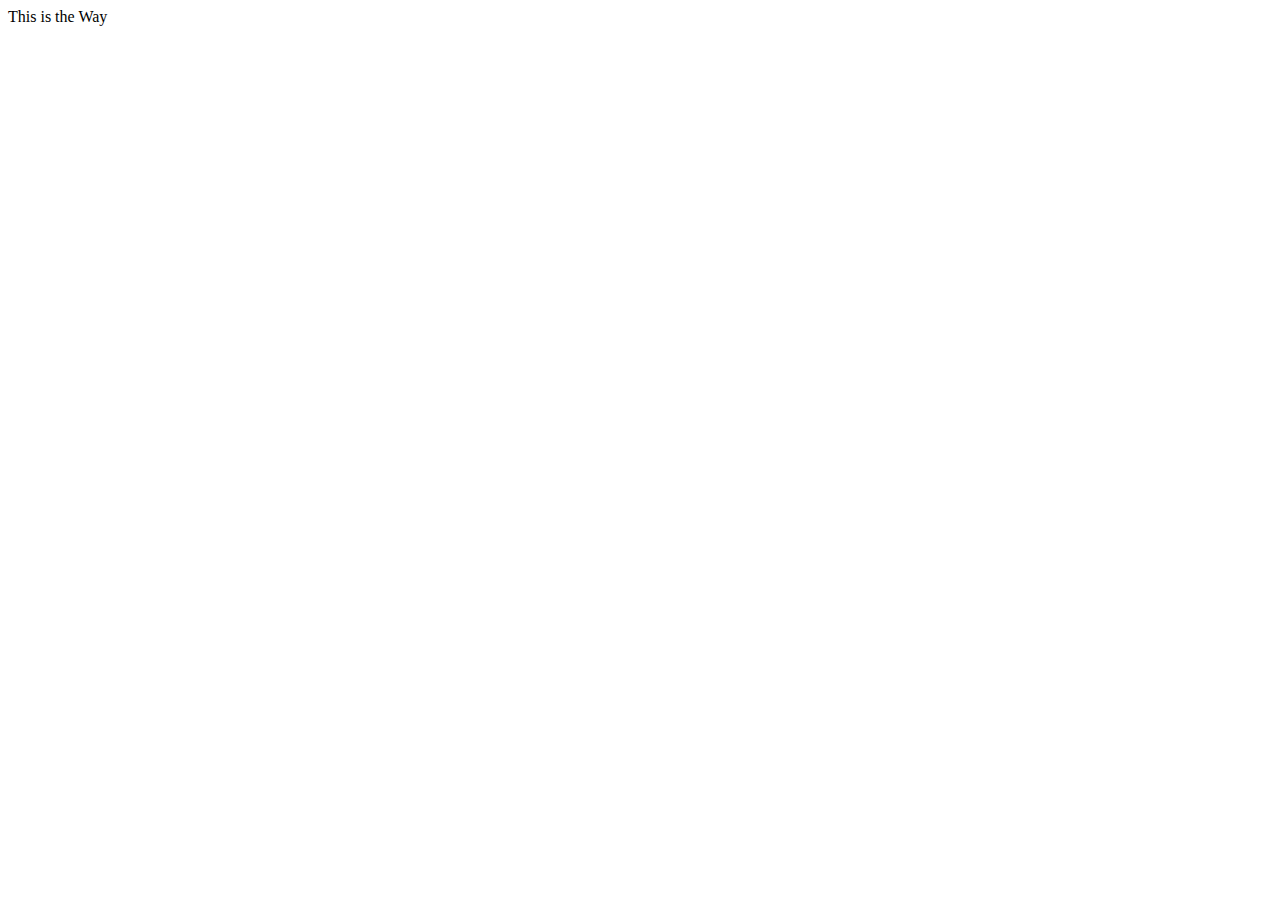
==== disney.html @ d29c8251 "Initial commit" ====
<!DOCTYPE html>
<html lang="en">
<head>
    <meta charset="UTF-8">
    <meta http-equiv="X-UA-Compatible" content="IE=edge">
    <meta name="viewport" content="width=device-width, initial-scale=1.0">
    <title>Document</title>
    <link rel="shortcut icon" href="assets/favicon.ico" type="image/x-icon">
    <link href="https://cdn.jsdelivr.net/npm/bootstrap@5.0.0-beta2/dist/css/bootstrap.min.css" rel="stylesheet"
        integrity="sha384-BmbxuPwQa2lc/FVzBcNJ7UAyJxM6wuqIj61tLrc4wSX0szH/Ev+nYRRuWlolflfl" crossorigin="anonymous">
    <link rel="stylesheet" href="style.css">
</head>
<body>
    This is the Way
</body>
</html>
---- style.css ----
.container{
    margin-top: 1%;
}

.inner{
    overflow: hidden;
}

.inner img{
    transition: all 0.5s ease;
}

.inner:hover img{
    transform: scale(1.2);
}
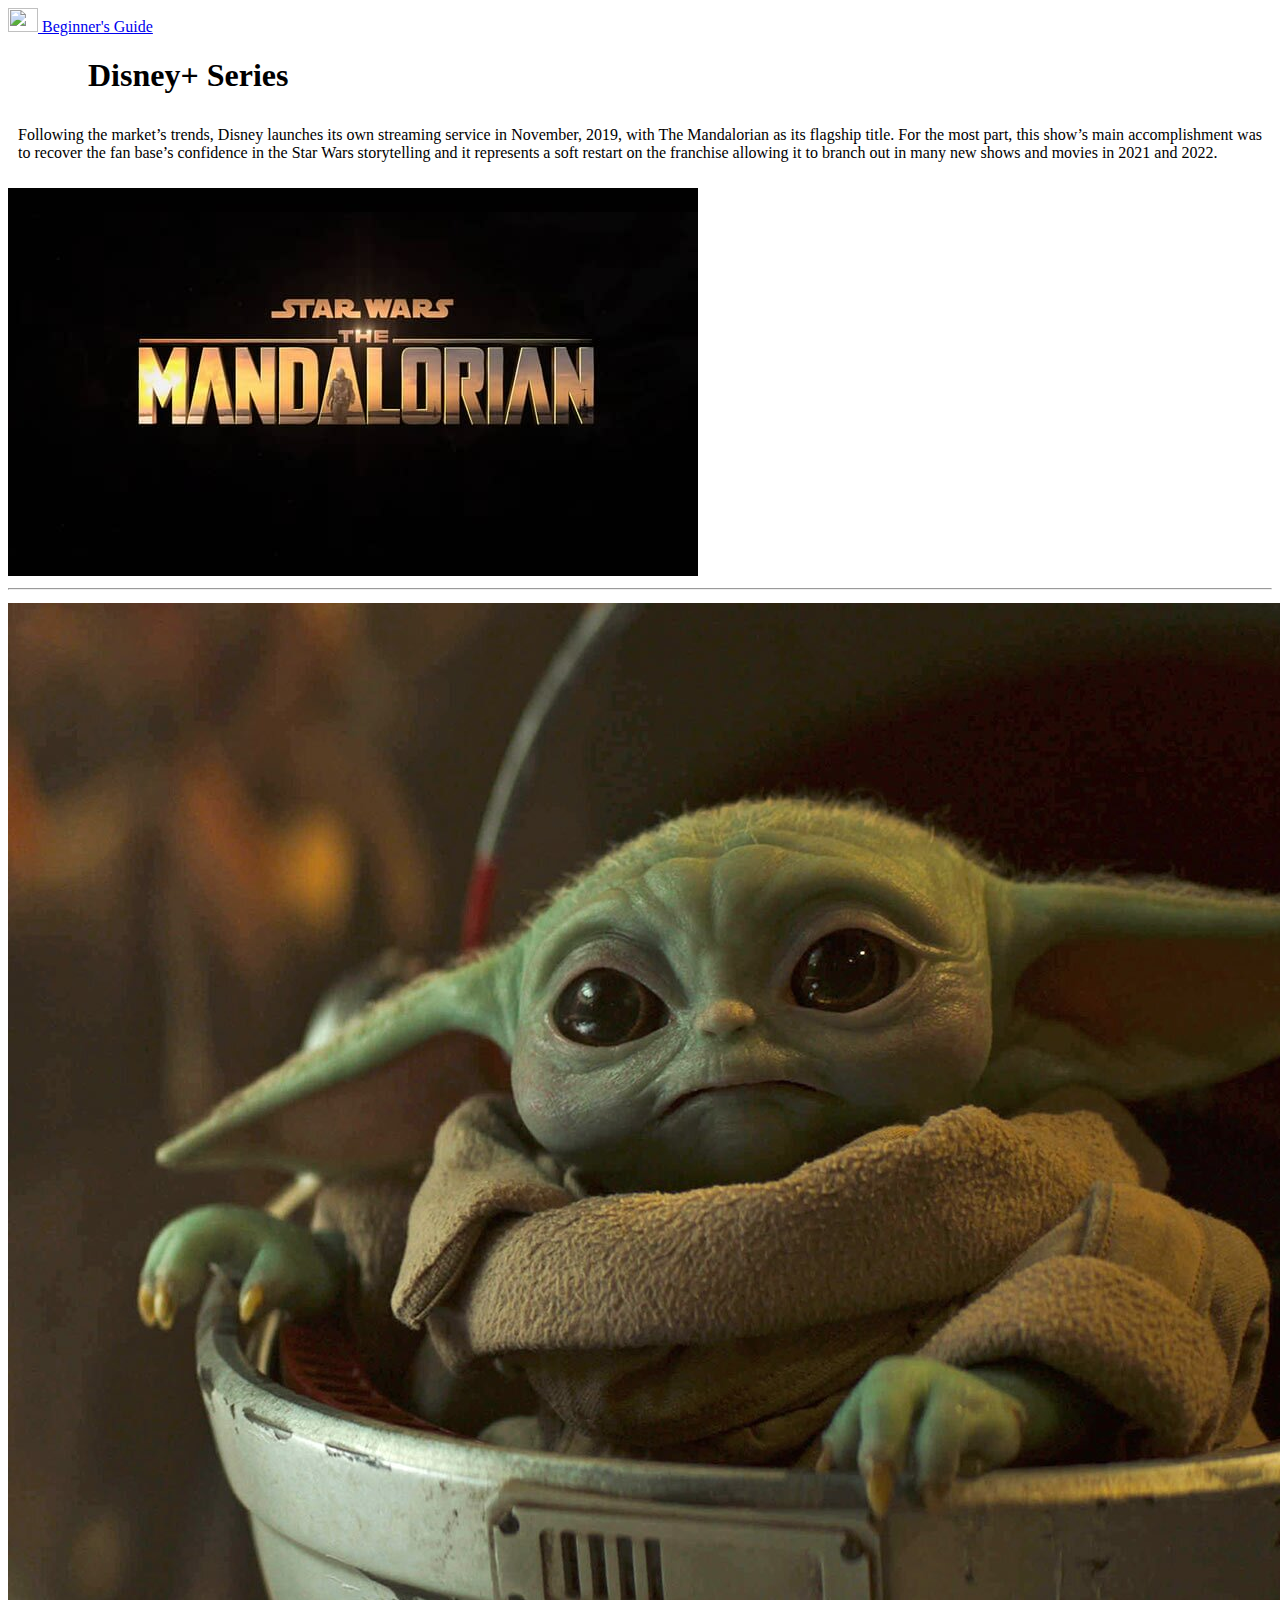
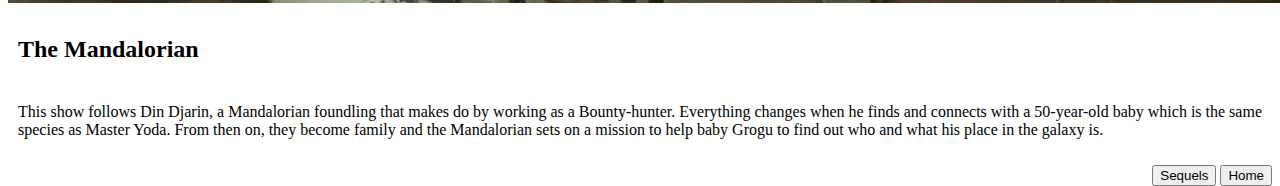
==== commit 909f90f4: "últimas atulizações do site e revisão" ====
--- a/disney.html
+++ b/disney.html
@@ -1,16 +1,93 @@
 <!DOCTYPE html>
 <html lang="en">
+
 <head>
     <meta charset="UTF-8">
     <meta http-equiv="X-UA-Compatible" content="IE=edge">
     <meta name="viewport" content="width=device-width, initial-scale=1.0">
-    <title>Document</title>
+    <title>Disney+ Series</title>
     <link rel="shortcut icon" href="assets/favicon.ico" type="image/x-icon">
     <link href="https://cdn.jsdelivr.net/npm/bootstrap@5.0.0-beta2/dist/css/bootstrap.min.css" rel="stylesheet"
         integrity="sha384-BmbxuPwQa2lc/FVzBcNJ7UAyJxM6wuqIj61tLrc4wSX0szH/Ev+nYRRuWlolflfl" crossorigin="anonymous">
     <link rel="stylesheet" href="style.css">
 </head>
+
 <body>
-    This is the Way
+
+    <!--- Heading -->
+
+    <nav class="navbar navbar-dark bg-dark">
+        <div class="container-fluid">
+            <a class="navbar-brand" href="index.html">
+                <img src="assets/favicon.ico" alt="" width="30" height="24" class="d-inline-block align-top"> Beginner's
+                Guide
+            </a>
+        </div>
+    </nav>
+
+    <div class="container">
+        <div class="col-1"></div>
+
+        <!--- Title -->
+
+        <div class="row"></div>
+        <div class="col-6">
+            <figure class="text-left">
+                <blockquote class="blockquote">
+                    <h1>Disney+ Series</h1>
+                </blockquote>
+        </div>
+    </div>
+
+    <!--- General Description -->
+
+    <div class="container">
+        <div class="row">
+            <div class="order-2">
+                <p>
+                    Following the market’s trends, Disney launches its own streaming service in November, 2019, with The Mandalorian as its
+                    flagship title. For the most part, this show’s main accomplishment was to recover the fan base’s confidence in the Star
+                    Wars storytelling and it represents a soft restart on the franchise allowing it to branch out in many new shows and
+                    movies in 2021 and 2022.
+                </p>
+            </div>
+            <div class="order-1 "><img
+                    src="assets/mando-poster.jpg" class="img-fluid"></div>
+        </div>
+    </div>
+    <hr>
+
+    <!-- Movies -->
+
+    <div class="container">
+        <div class="row">
+            <div class="col-sm-4 col-md-6 col-lg-6 col-xs-12 col-sm-12 order-xs-1 order-sm-1 order-md-2">
+                <img src="assets/grogu.jpg" class="img-fluid">
+            </div>
+            <div class="col-sm-12 col-md-6 col-lg-6 order-xs-2 order-sm-2 order-md-2">
+                <h2>The Mandalorian</h2>
+                <div>
+                    <p>
+                        This show follows Din Djarin, a Mandalorian foundling that makes do by working as a Bounty-hunter. Everything changes
+                        when he finds and connects with a 50-year-old baby which is the same species as Master Yoda. From then on, they become
+                        family and the Mandalorian sets on a mission to help baby Grogu to find out who and what his place in the galaxy is.
+                    </p>
+                </div>
+            </div>
+        </div>
+    </div>
+    <div class="container">
+        <div class="btngroup" role="group">
+            <a href="sequels.html" target="_self" rel="next"><button type="button"
+            class="btn btn-primary">Sequels</button></a>
+            
+            <a href="index.html" target="_self" rel="prev"><button type="button" class="btn btn-primary"
+            action>Home</button></a>
+            
+        </div>
+    </div>
+    </body>
+
 </body>
+
 </html>--- a/style.css
+++ b/style.css
@@ -14,3 +14,15 @@
     transform: scale(1.2);
 }
 
+h2 {
+    padding: 10px;
+}
+
+p {
+    text-align: justify;
+    padding: 10px;
+}
+
+.btngroup {
+    float: right;
+}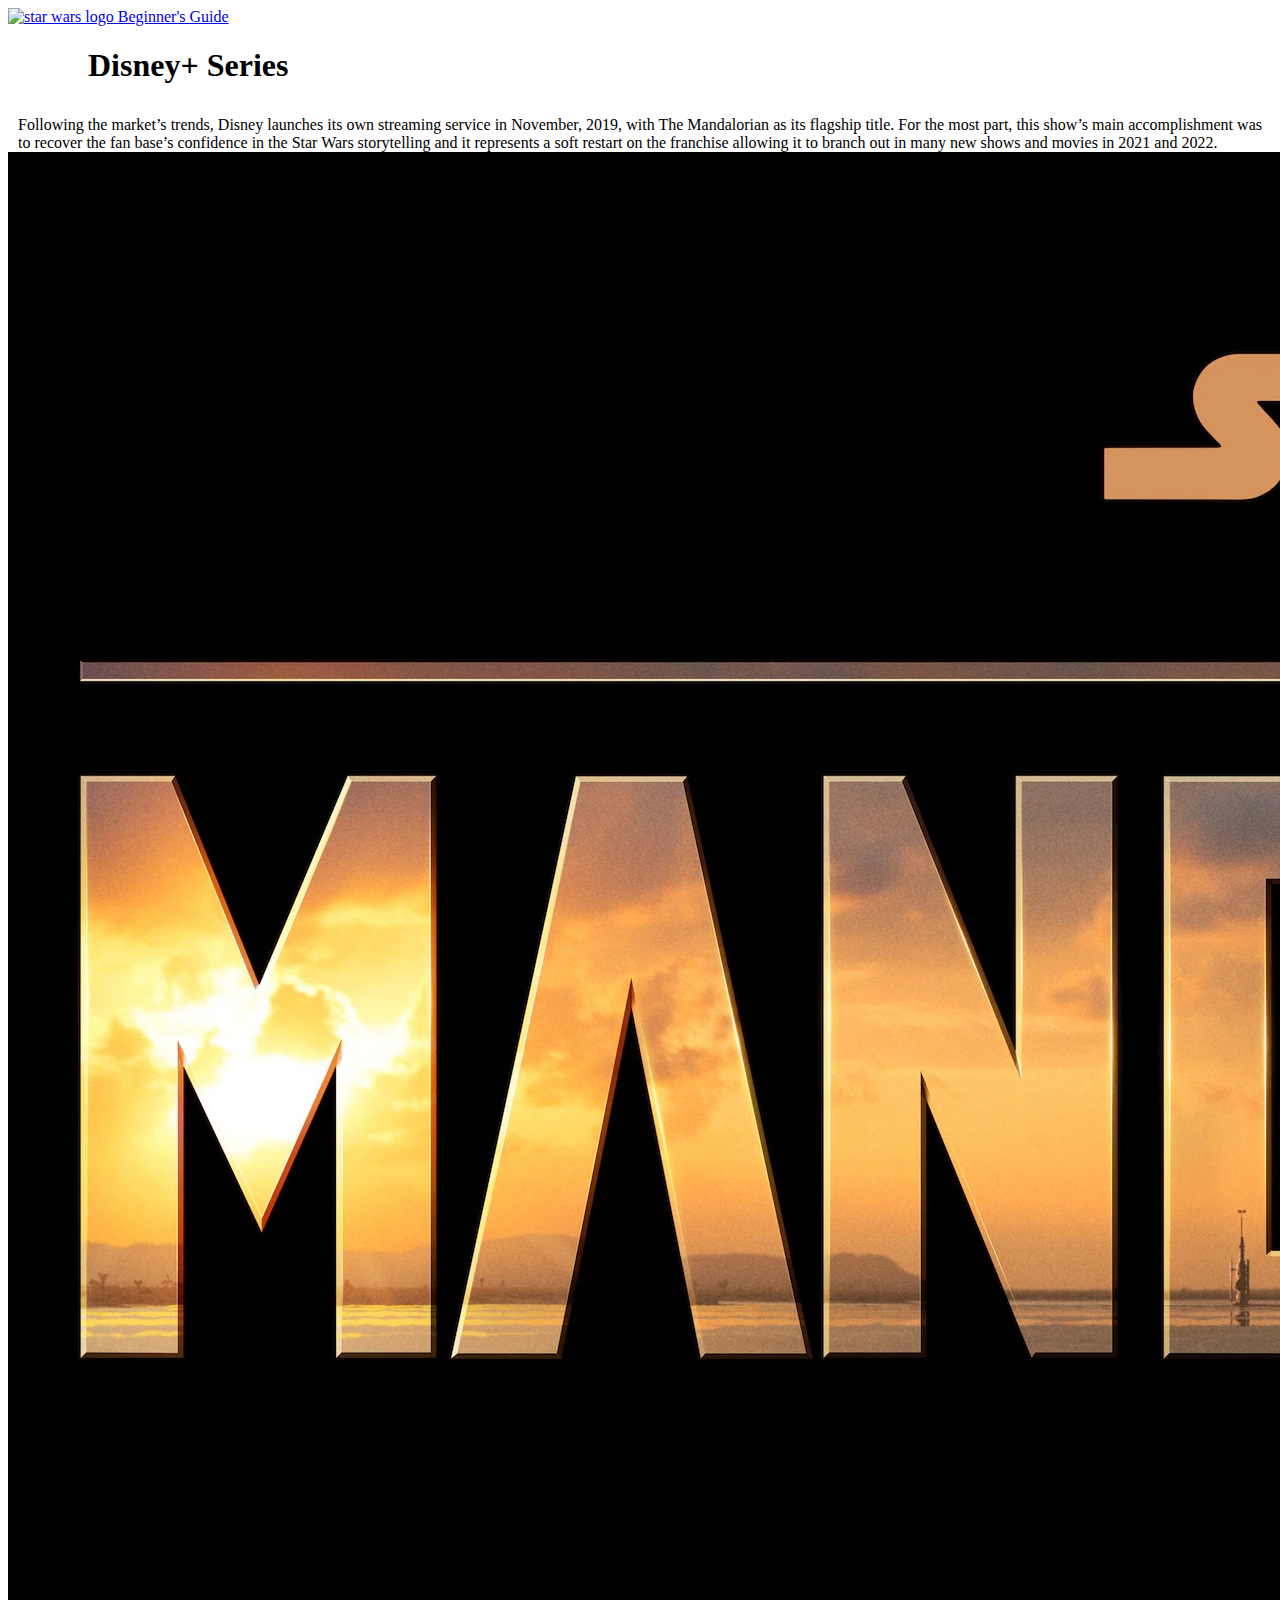
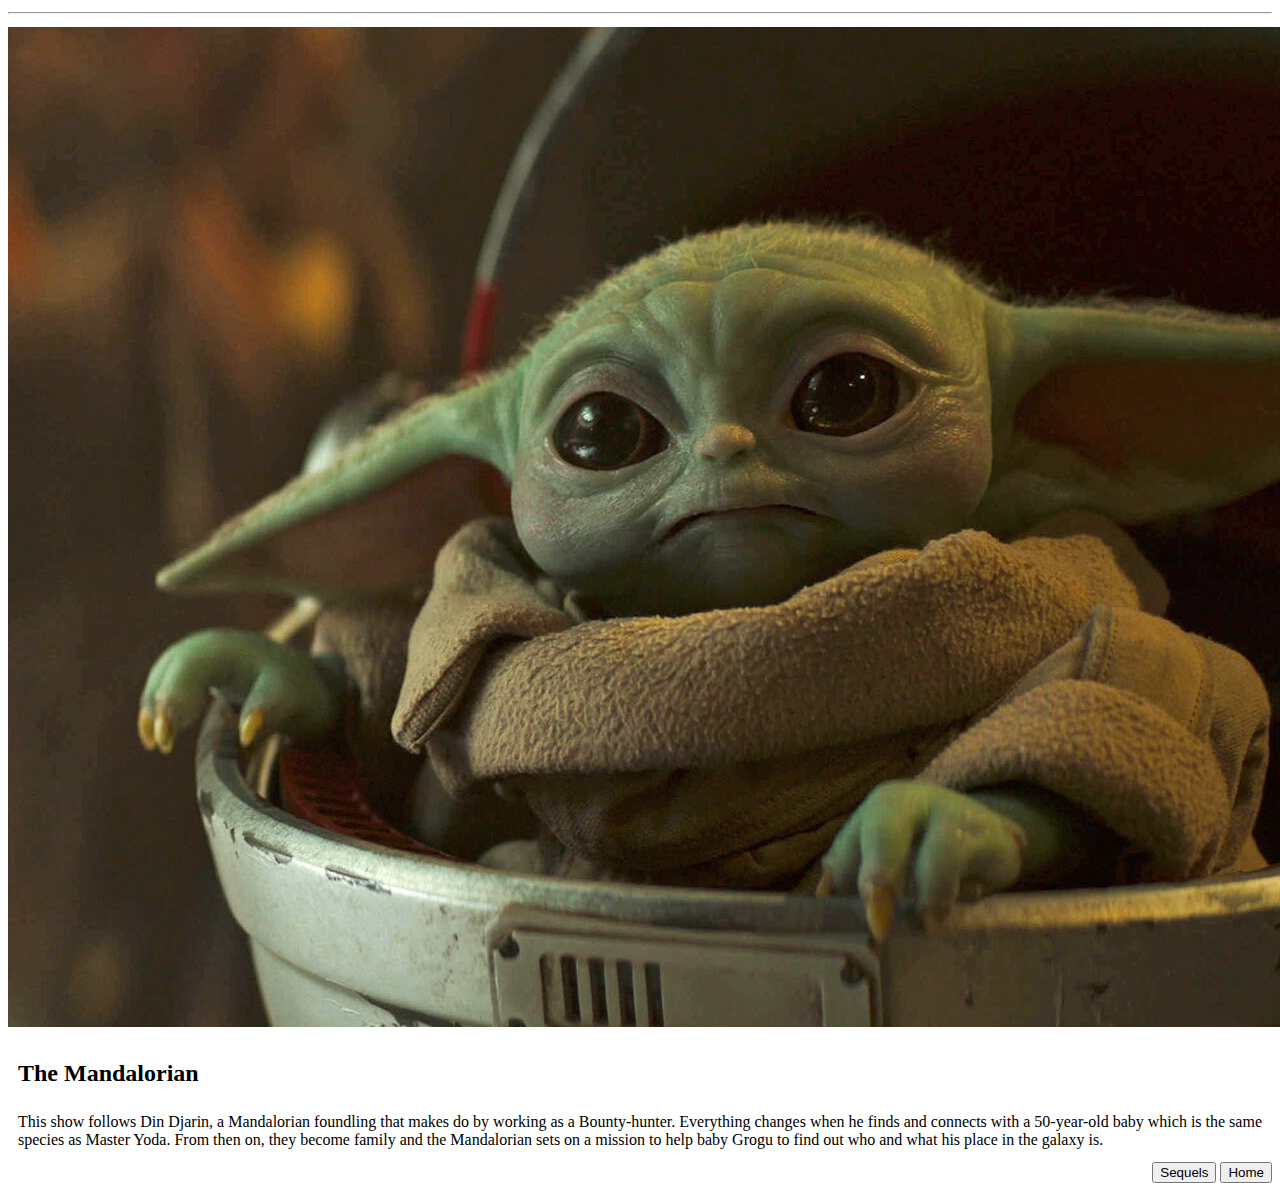
==== commit b46c6230: "Apaguei fotos não usadas, legendei todas, limpei o código todo." ====
--- a/disney.html
+++ b/disney.html
@@ -19,18 +19,15 @@
     <nav class="navbar navbar-dark bg-dark">
         <div class="container-fluid">
             <a class="navbar-brand" href="index.html">
-                <img src="assets/favicon.ico" alt="" width="30" height="24" class="d-inline-block align-top"> Beginner's
+                <img src="assets/favicon.ico" alt="star wars logo" width="30" height="30" class="d-inline-block align-top"> Beginner's
                 Guide
             </a>
         </div>
     </nav>
 
+    <!--- Title -->
+
     <div class="container">
-        <div class="col-1"></div>
-
-        <!--- Title -->
-
-        <div class="row"></div>
         <div class="col-6">
             <figure class="text-left">
                 <blockquote class="blockquote">
@@ -51,8 +48,8 @@
                     movies in 2021 and 2022.
                 </p>
             </div>
-            <div class="order-1 "><img
-                    src="assets/mando-poster.jpg" class="img-fluid"></div>
+            <div class="order-1"><img
+                    src="assets/mando-poster.jpg"  alt="mandalorian poster" class="img-fluid"></div>
         </div>
     </div>
     <hr>
@@ -62,7 +59,7 @@
     <div class="container">
         <div class="row">
             <div class="col-sm-4 col-md-6 col-lg-6 col-xs-12 col-sm-12 order-xs-1 order-sm-1 order-md-2">
-                <img src="assets/grogu.jpg" class="img-fluid">
+                <img src="assets/grogu.jpg" alt="baby yoda" class="img-fluid">
             </div>
             <div class="col-sm-12 col-md-6 col-lg-6 order-xs-2 order-sm-2 order-md-2">
                 <h2>The Mandalorian</h2>
--- a/style.css
+++ b/style.css
@@ -16,11 +16,14 @@
 
 h2 {
     padding: 10px;
+    margin-bottom: -10px;
 }
 
 p {
     text-align: justify;
     padding: 10px;
+    margin-bottom: -10px;
+    
 }
 
 .btngroup {
